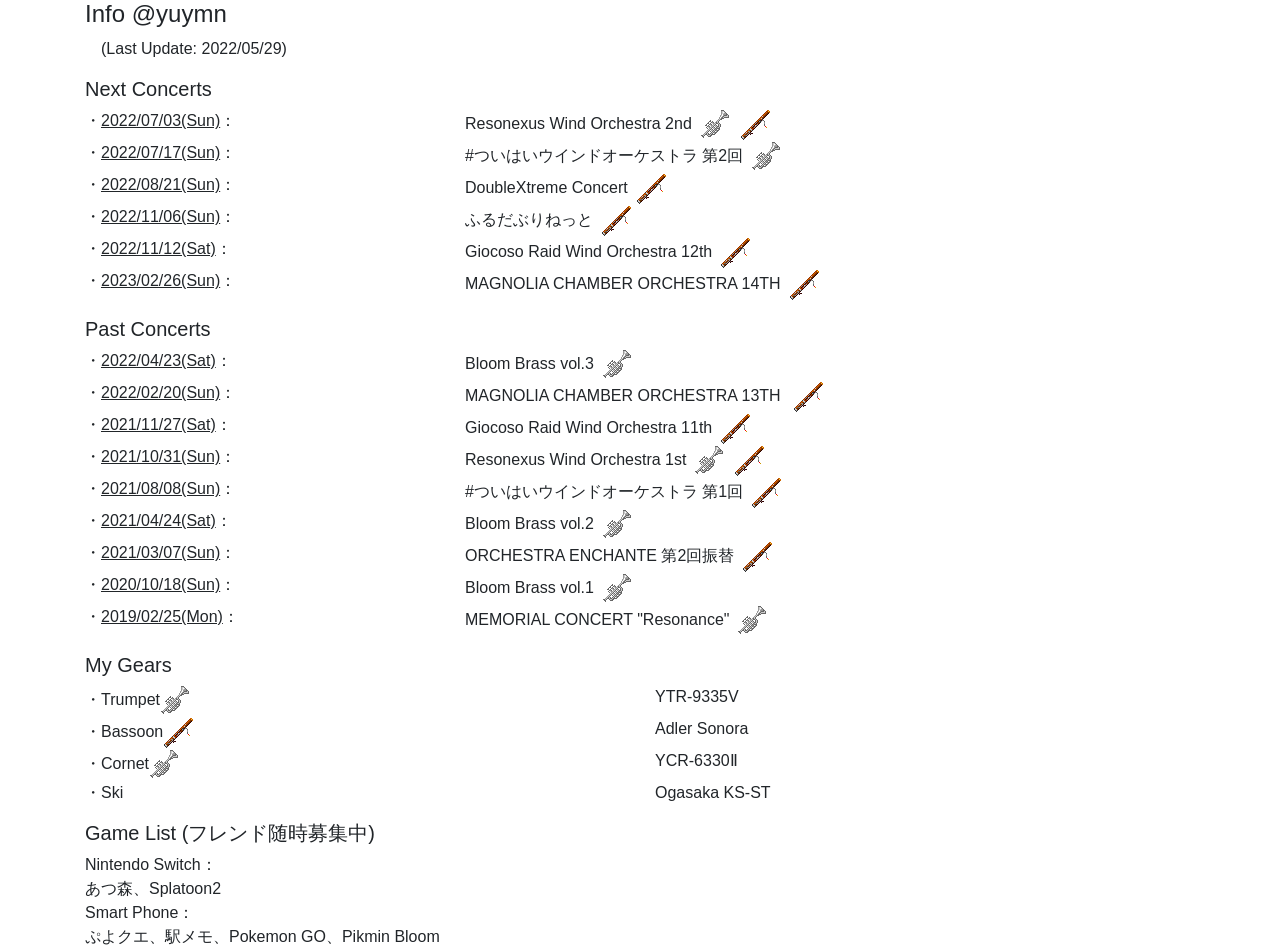
==== index.html @ 524e72fc "5/29更新" ====
<!DOCTYPE html>
<html>
	<head>
		<title>Info</title>
		<meta charset="UTF-8">
		<meta name="viewport" content="width=device-width,initial-scale=1.0">
		<script src="https://code.jquery.com/jquery-3.4.1.min.js"></script>
		<script src='js/bootstrap.bundle.js'></script>
		<link rel='stylesheet' href='css/bootstrap.css'>
		<link rel='stylesheet' href='css/style.css'>
	</head>
	<body>
		<div class="container">
			<header>
			</header>
			<main>
				<h4>Info @yuymn</h4><span class="ml-3">(Last Update: 2022/05/29)</span>
				<div class="pt-3">
					<h5>Next Concerts</h5>
					<!-- テンプレ
						<div class="row">
							<div class="col-md-4">・<u>20xx/xx/xx(Sat)</u>：</div>
							<div class="col-md-8"> XXX Wind Orchestra<img class="ml-2" src="icon/013trum.png"><img class="ml-2" src="icon/019fagotto.png"></div>
						</div>
					-->
					<div class="row">
						<div class="col-md-4">・<u>2022/07/03(Sun)</u>：</div>
						<div class="col-md-8">Resonexus Wind Orchestra 2nd<img class="ml-2" src="icon/013trum.png"><img class="ml-2" src="icon/019fagotto.png"></div>
					</div>
					<div class="row">
						<div class="col-md-4">・<u>2022/07/17(Sun)</u>：</div>
						<div class="col-md-8">#ついはいウインドオーケストラ 第2回<img class="ml-2" src="icon/013trum.png"></div>
					</div>
					<div class="row">
						<div class="col-md-4">・<u>2022/08/21(Sun)</u>：</div>
						<div class="col-md-8">DoubleXtreme Concert<img class="ml-2" src="icon/019fagotto.png"></div>
					</div>
					<div class="row">
						<div class="col-md-4">・<u>2022/11/06(Sun)</u>：</div>
						<div class="col-md-8">ふるだぶりねっと<img class="ml-2" src="icon/019fagotto.png"></div>
					</div>
					<div class="row">
						<div class="col-md-4">・<u>2022/11/12(Sat)</u>：</div>
						<div class="col-md-8">Giocoso Raid Wind Orchestra 12th<img class="ml-2" src="icon/019fagotto.png"></div>
					</div>
					<div class="row">
						<div class="col-md-4">・<u>2023/02/26(Sun)</u>：</div>
						<div class="col-md-8">MAGNOLIA CHAMBER ORCHESTRA 14TH<img class="ml-2" src="icon/019fagotto.png"></div>
					</div>
				</div>
				<div class="pt-3">
					<h5>Past Concerts</h5>
					<div class="row">
						<div class="col-md-4">・<u>2022/04/23(Sat)</u>：</div>
						<div class="col-md-8">Bloom Brass vol.3<img class="ml-2" src="icon/013trum.png"></div>
					</div>
					<div class="row">
						<div class="col-md-4">・<u>2022/02/20(Sun)</u>：</div>
						<div class="col-md-8">MAGNOLIA CHAMBER ORCHESTRA 13TH <img class="ml-2" src="icon/019fagotto.png"></div>
					</div>
					<div class="row">
						<div class="col-md-4">・<u>2021/11/27(Sat)</u>：</div>
						<div class="col-md-8">Giocoso Raid Wind Orchestra 11th<img class="ml-2" src="icon/019fagotto.png"></div>
					</div>
					<div class="row">
						<div class="col-md-4">・<u>2021/10/31(Sun)</u>：</div>
						<div class="col-md-8">Resonexus Wind Orchestra 1st<img class="ml-2" src="icon/013trum.png"><img class="ml-2" src="icon/019fagotto.png"></div>
					</div>
					<div class="row">
						<div class="col-md-4">・<u>2021/08/08(Sun)</u>：</div>
						<div class="col-md-8">#ついはいウインドオーケストラ 第1回<img class="ml-2" src="icon/019fagotto.png"></div>
					</div>
					<div class="row">
						<div class="col-md-4">・<u>2021/04/24(Sat)</u>：</div>
						<div class="col-md-8">Bloom Brass vol.2<img class="ml-2" src="icon/013trum.png"></div>
					</div>
					<div class="row">
						<div class="col-md-4">・<u>2021/03/07(Sun)</u>：</div>
						<div class="col-md-8">ORCHESTRA ENCHANTE 第2回振替<img class="ml-2" src="icon/019fagotto.png"></div>
					</div>
					<div class="row">
						<div class="col-md-4">・<u>2020/10/18(Sun)</u>：</div>
						<div class="col-md-8">Bloom Brass vol.1<img class="ml-2" src="icon/013trum.png"></div>
					</div>
					<div class="row">
						<div class="col-md-4">・<u>2019/02/25(Mon)</u>：</div>
						<div class="col-md-8">MEMORIAL CONCERT "Resonance"<img class="ml-2" src="icon/013trum.png"></div>
					</div>
				</div>
				<div class="pt-3">
					<h5>My Gears</h5>
					<div class="row">
						<div class="col-6">・Trumpet<img class="" src="icon/013trum.png"></div>
						<div class="col-6">YTR-9335V</div>
					</div>
					<div class="row">
						<div class="col-6">・Bassoon<img class="" src="icon/019fagotto.png"></div>
						<div class="col-6">Adler Sonora</div>
					</div>
					<div class="row">
						<div class="col-6">・Cornet<img class="" src="icon/013trum.png"></div>
						<div class="col-6">YCR-6330Ⅱ</div>
					</div>
					<div class="row">
						<div class="col-6">・Ski</div>
						<div class="col-6">Ogasaka KS-ST</div>
					</div>
				</div>
				<div class="pt-3">
					<h5>Game List (フレンド随時募集中)</h5>
					<div>Nintendo Switch：</div>
					<div>あつ森、Splatoon2</div>
					<div>Smart Phone：</div>
					<div>ぷよクエ、駅メモ、Pokemon GO、Pikmin Bloom</div>
				</div>

			</main>

			<footer>
				

			</footer>
		</div>

	</body>
	<script>
	</script>
</html>
---- css/style.css ----
.column {
  height: 100vh;
  width: 100%;
}

.left{
	opacity: 0.5;
}

.space{
	height:200px;
}

.sentence{
	opacity: 1.0 !important;
	margin-left:100px;
	margin-top:200px;
}

.sentence2{
	opacity: 1.0 !important;
}

@media all and (min-width: 700px) {
  .wrapper {
    display: flex;
  }
}

@media (max-width:700px) {
	.left{
		display: none;
	}
}
.testpage{
	text-align: center;
}

.space_mt{
	margin-top:50px;
}

.circle{
	display: block;
	width: 40px;
	height: 40px;
	border-radius: 50%;
	background:white;
	/*float:left;*/
}

.testpage{
	font-size:20px;
	/*position:relative;*/
	/*float:left;*/
	text-align: center;
}

/*
.circle2{
	float:left;
}
*/

.loginform{
	margin :0 auto;
}

.inputText{
	clear:both;
}


.color1{
	background:linear-gradient(#05FBFF, #1E00FF);
}

.color2{
	background:linear-gradient(to bottom, #FFC778, #FFF);
}

.color3{
	background:linear-gradient(-135deg, #E4A972, #9941D8);
}

.color4{
	background:linear-gradient(-45deg, rgba(246, 255, 0, .8), rgba(255, 0, 161, .8));
	}

.btnstyle{
	border-radius: 25px;
	text-decoration:none;
	border-style: none;
	width:100px;
}

.or{
	text-align: center;
}

.btnwrapper{
		text-align: center;
	margin :0 auto;
}
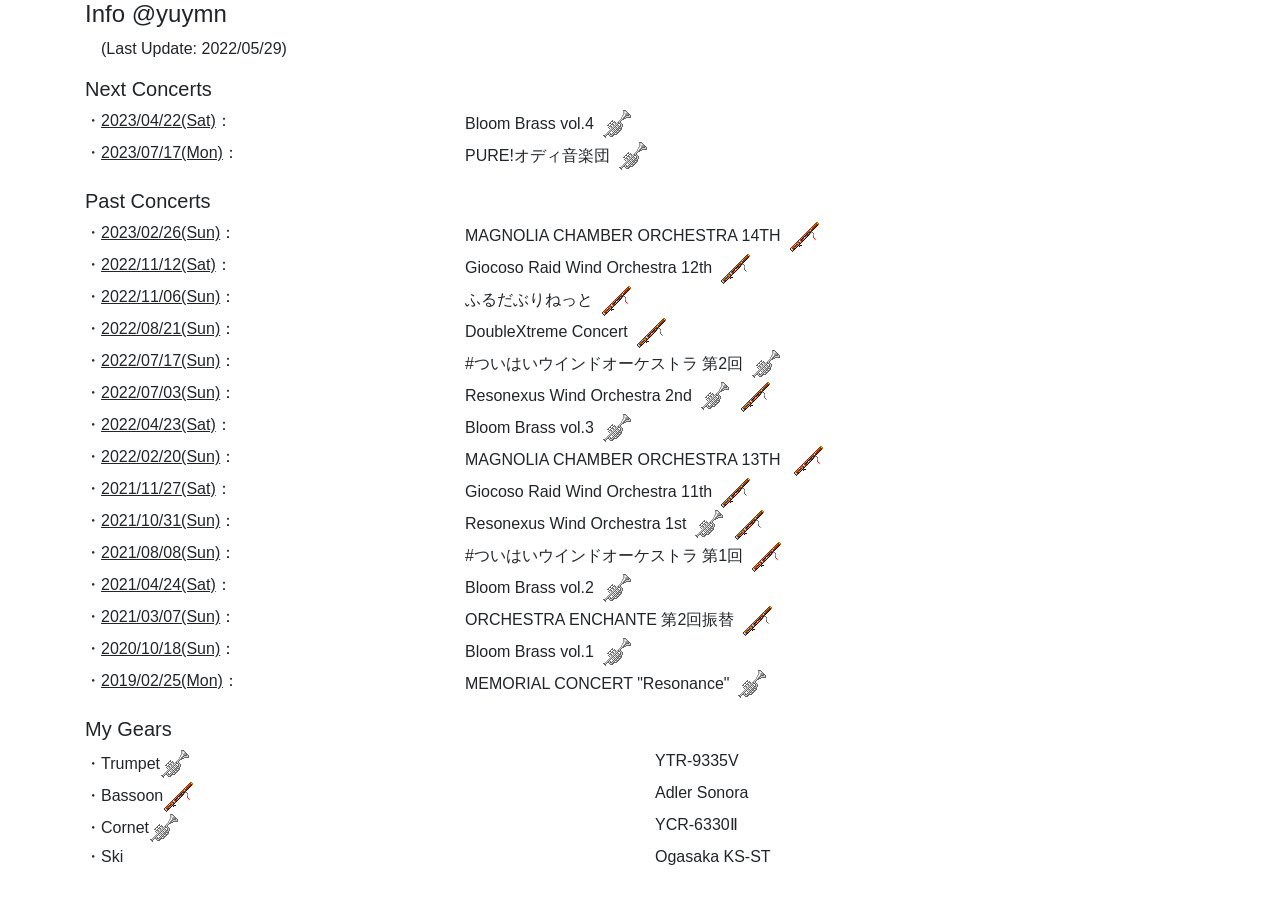
==== commit c4694e54: "3/3 update" ====
--- a/index.html
+++ b/index.html
@@ -24,32 +24,40 @@
 						</div>
 					-->
 					<div class="row">
-						<div class="col-md-4">・<u>2022/07/03(Sun)</u>：</div>
-						<div class="col-md-8">Resonexus Wind Orchestra 2nd<img class="ml-2" src="icon/013trum.png"><img class="ml-2" src="icon/019fagotto.png"></div>
+						<div class="col-md-4">・<u>2023/04/22(Sat)</u>：</div>
+						<div class="col-md-8">Bloom Brass vol.4<img class="ml-2" src="icon/013trum.png"></div>
+					</div>
+					<div class="row">
+						<div class="col-md-4">・<u>2023/07/17(Mon)</u>：</div>
+						<div class="col-md-8">PURE!オディ音楽団<img class="ml-2" src="icon/013trum.png"></div>
+					</div>
+				</div>
+				<div class="pt-3">
+					<h5>Past Concerts</h5>
+					<div class="row">
+						<div class="col-md-4">・<u>2023/02/26(Sun)</u>：</div>
+						<div class="col-md-8">MAGNOLIA CHAMBER ORCHESTRA 14TH<img class="ml-2" src="icon/019fagotto.png"></div>
+					</div>
+					<div class="row">
+						<div class="col-md-4">・<u>2022/11/12(Sat)</u>：</div>
+						<div class="col-md-8">Giocoso Raid Wind Orchestra 12th<img class="ml-2" src="icon/019fagotto.png"></div>
+					</div>
+					<div class="row">
+						<div class="col-md-4">・<u>2022/11/06(Sun)</u>：</div>
+						<div class="col-md-8">ふるだぶりねっと<img class="ml-2" src="icon/019fagotto.png"></div>
+					</div>
+					<div class="row">
+						<div class="col-md-4">・<u>2022/08/21(Sun)</u>：</div>
+						<div class="col-md-8">DoubleXtreme Concert<img class="ml-2" src="icon/019fagotto.png"></div>
 					</div>
 					<div class="row">
 						<div class="col-md-4">・<u>2022/07/17(Sun)</u>：</div>
 						<div class="col-md-8">#ついはいウインドオーケストラ 第2回<img class="ml-2" src="icon/013trum.png"></div>
 					</div>
 					<div class="row">
-						<div class="col-md-4">・<u>2022/08/21(Sun)</u>：</div>
-						<div class="col-md-8">DoubleXtreme Concert<img class="ml-2" src="icon/019fagotto.png"></div>
+						<div class="col-md-4">・<u>2022/07/03(Sun)</u>：</div>
+						<div class="col-md-8">Resonexus Wind Orchestra 2nd<img class="ml-2" src="icon/013trum.png"><img class="ml-2" src="icon/019fagotto.png"></div>
 					</div>
-					<div class="row">
-						<div class="col-md-4">・<u>2022/11/06(Sun)</u>：</div>
-						<div class="col-md-8">ふるだぶりねっと<img class="ml-2" src="icon/019fagotto.png"></div>
-					</div>
-					<div class="row">
-						<div class="col-md-4">・<u>2022/11/12(Sat)</u>：</div>
-						<div class="col-md-8">Giocoso Raid Wind Orchestra 12th<img class="ml-2" src="icon/019fagotto.png"></div>
-					</div>
-					<div class="row">
-						<div class="col-md-4">・<u>2023/02/26(Sun)</u>：</div>
-						<div class="col-md-8">MAGNOLIA CHAMBER ORCHESTRA 14TH<img class="ml-2" src="icon/019fagotto.png"></div>
-					</div>
-				</div>
-				<div class="pt-3">
-					<h5>Past Concerts</h5>
 					<div class="row">
 						<div class="col-md-4">・<u>2022/04/23(Sat)</u>：</div>
 						<div class="col-md-8">Bloom Brass vol.3<img class="ml-2" src="icon/013trum.png"></div>
@@ -106,14 +114,6 @@
 						<div class="col-6">Ogasaka KS-ST</div>
 					</div>
 				</div>
-				<div class="pt-3">
-					<h5>Game List (フレンド随時募集中)</h5>
-					<div>Nintendo Switch：</div>
-					<div>あつ森、Splatoon2</div>
-					<div>Smart Phone：</div>
-					<div>ぷよクエ、駅メモ、Pokemon GO、Pikmin Bloom</div>
-				</div>
-
 			</main>
 
 			<footer>
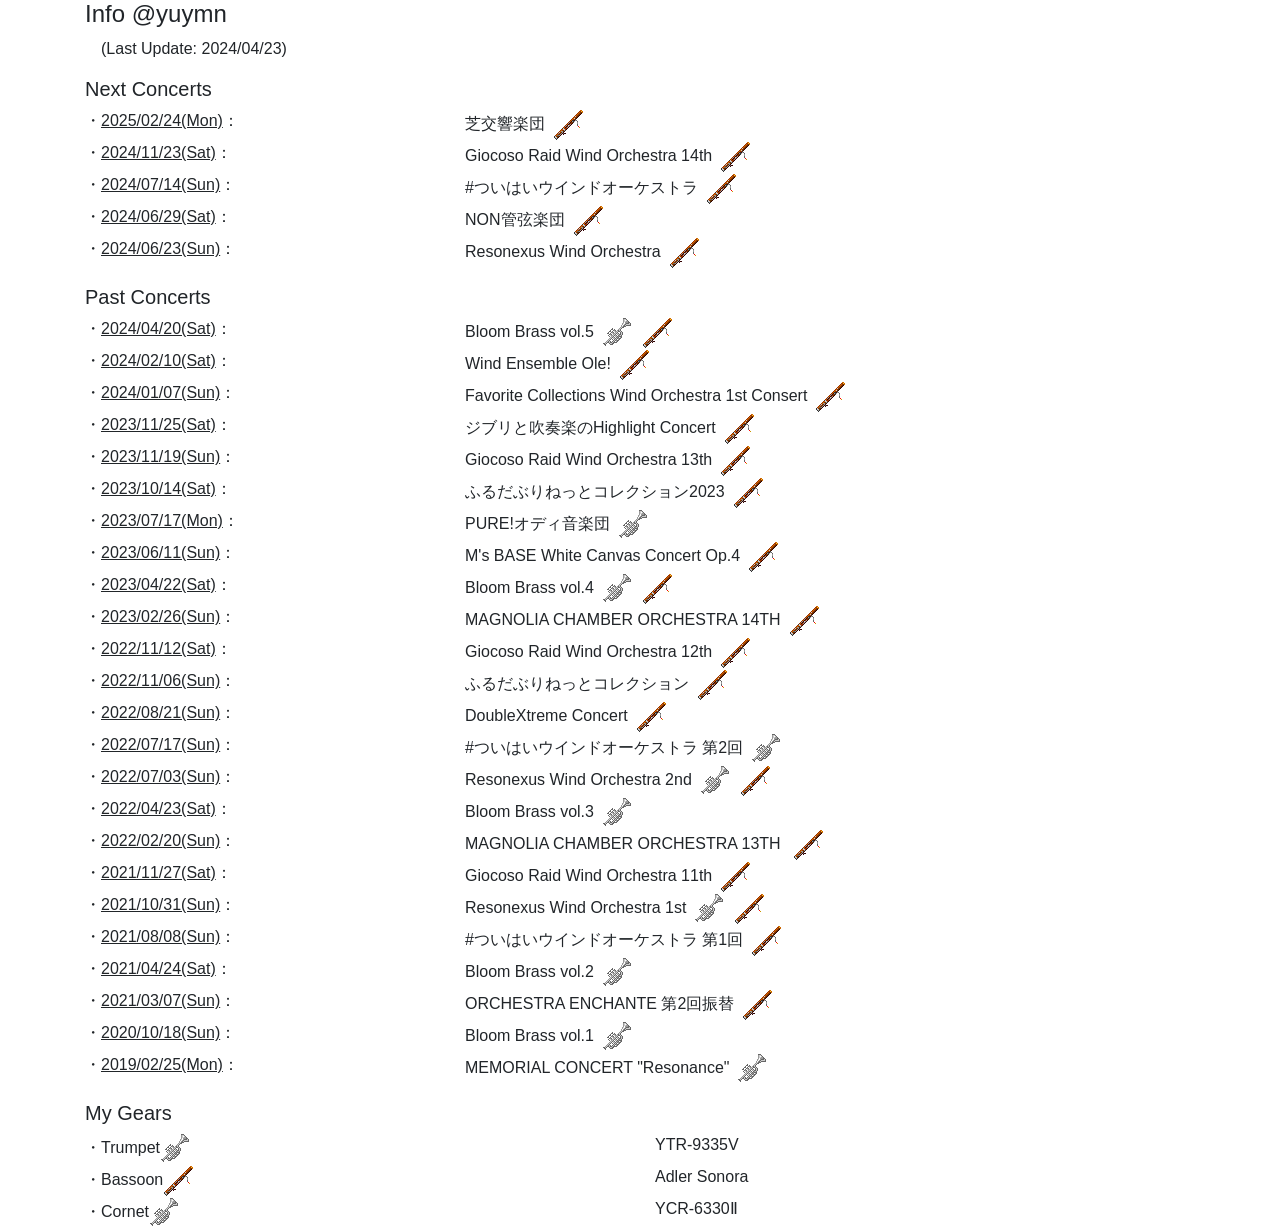
==== commit 9d6e7b99: "久々に更新！" ====
--- a/index.html
+++ b/index.html
@@ -14,7 +14,7 @@
 			<header>
 			</header>
 			<main>
-				<h4>Info @yuymn</h4><span class="ml-3">(Last Update: 2022/05/29)</span>
+				<h4>Info @yuymn</h4><span class="ml-3">(Last Update: 2024/04/23)</span>
 				<div class="pt-3">
 					<h5>Next Concerts</h5>
 					<!-- テンプレ
@@ -24,16 +24,66 @@
 						</div>
 					-->
 					<div class="row">
-						<div class="col-md-4">・<u>2023/04/22(Sat)</u>：</div>
-						<div class="col-md-8">Bloom Brass vol.4<img class="ml-2" src="icon/013trum.png"></div>
+						<div class="col-md-4">・<u>2025/02/24(Mon)</u>：</div>
+						<div class="col-md-8">芝交響楽団<img class="ml-2" src="icon/019fagotto.png"></div>
+					</div>
+					<div class="row">
+						<div class="col-md-4">・<u>2024/11/23(Sat)</u>：</div>
+						<div class="col-md-8">Giocoso Raid Wind Orchestra 14th<img class="ml-2" src="icon/019fagotto.png"></div>
+					</div>
+					<div class="row">
+						<div class="col-md-4">・<u>2024/07/14(Sun)</u>：</div>
+						<div class="col-md-8">#ついはいウインドオーケストラ<img class="ml-2" src="icon/019fagotto.png"></div>
+					</div>
+					<div class="row">
+						<div class="col-md-4">・<u>2024/06/29(Sat)</u>：</div>
+						<div class="col-md-8">NON管弦楽団<img class="ml-2" src="icon/019fagotto.png"></div>
+					</div>
+					<div class="row">
+						<div class="col-md-4">・<u>2024/06/23(Sun)</u>：</div>
+						<div class="col-md-8">Resonexus Wind Orchestra<img class="ml-2" src="icon/019fagotto.png"></div>
+					</div>
+					
+				</div>
+				<div class="pt-3">
+					<h5>Past Concerts</h5>
+					<!--ここに追加していく-->
+					<div class="row">
+						<div class="col-md-4">・<u>2024/04/20(Sat)</u>：</div>
+						<div class="col-md-8">Bloom Brass vol.5<img class="ml-2" src="icon/013trum.png"><img class="ml-2" src="icon/019fagotto.png"></div>
+					</div>
+					<div class="row">
+						<div class="col-md-4">・<u>2024/02/10(Sat)</u>：</div>
+						<div class="col-md-8">Wind Ensemble Ole!<img class="ml-2" src="icon/019fagotto.png"></div>
+					</div>
+					<div class="row">
+						<div class="col-md-4">・<u>2024/01/07(Sun)</u>：</div>
+						<div class="col-md-8">Favorite Collections Wind Orchestra 1st Consert<img class="ml-2" src="icon/019fagotto.png"></div>
+					</div>
+					<div class="row">
+						<div class="col-md-4">・<u>2023/11/25(Sat)</u>：</div>
+						<div class="col-md-8">ジブリと吹奏楽のHighlight Concert<img class="ml-2" src="icon/019fagotto.png"></div>
+					</div>
+					<div class="row">
+						<div class="col-md-4">・<u>2023/11/19(Sun)</u>：</div>
+						<div class="col-md-8">Giocoso Raid Wind Orchestra 13th<img class="ml-2" src="icon/019fagotto.png"></div>
+					</div>
+					<div class="row">
+						<div class="col-md-4">・<u>2023/10/14(Sat)</u>：</div>
+						<div class="col-md-8">ふるだぶりねっとコレクション2023<img class="ml-2" src="icon/019fagotto.png"></div>
 					</div>
 					<div class="row">
 						<div class="col-md-4">・<u>2023/07/17(Mon)</u>：</div>
 						<div class="col-md-8">PURE!オディ音楽団<img class="ml-2" src="icon/013trum.png"></div>
 					</div>
-				</div>
-				<div class="pt-3">
-					<h5>Past Concerts</h5>
+					<div class="row">
+						<div class="col-md-4">・<u>2023/06/11(Sun)</u>：</div>
+						<div class="col-md-8">M's BASE White Canvas Concert Op.4<img class="ml-2" src="icon/019fagotto.png"></div>
+					</div>
+					<div class="row">
+						<div class="col-md-4">・<u>2023/04/22(Sat)</u>：</div>
+						<div class="col-md-8">Bloom Brass vol.4<img class="ml-2" src="icon/013trum.png"><img class="ml-2" src="icon/019fagotto.png"></div>
+					</div>
 					<div class="row">
 						<div class="col-md-4">・<u>2023/02/26(Sun)</u>：</div>
 						<div class="col-md-8">MAGNOLIA CHAMBER ORCHESTRA 14TH<img class="ml-2" src="icon/019fagotto.png"></div>
@@ -44,7 +94,7 @@
 					</div>
 					<div class="row">
 						<div class="col-md-4">・<u>2022/11/06(Sun)</u>：</div>
-						<div class="col-md-8">ふるだぶりねっと<img class="ml-2" src="icon/019fagotto.png"></div>
+						<div class="col-md-8">ふるだぶりねっとコレクション<img class="ml-2" src="icon/019fagotto.png"></div>
 					</div>
 					<div class="row">
 						<div class="col-md-4">・<u>2022/08/21(Sun)</u>：</div>
@@ -109,10 +159,6 @@
 						<div class="col-6">・Cornet<img class="" src="icon/013trum.png"></div>
 						<div class="col-6">YCR-6330Ⅱ</div>
 					</div>
-					<div class="row">
-						<div class="col-6">・Ski</div>
-						<div class="col-6">Ogasaka KS-ST</div>
-					</div>
 				</div>
 			</main>
 
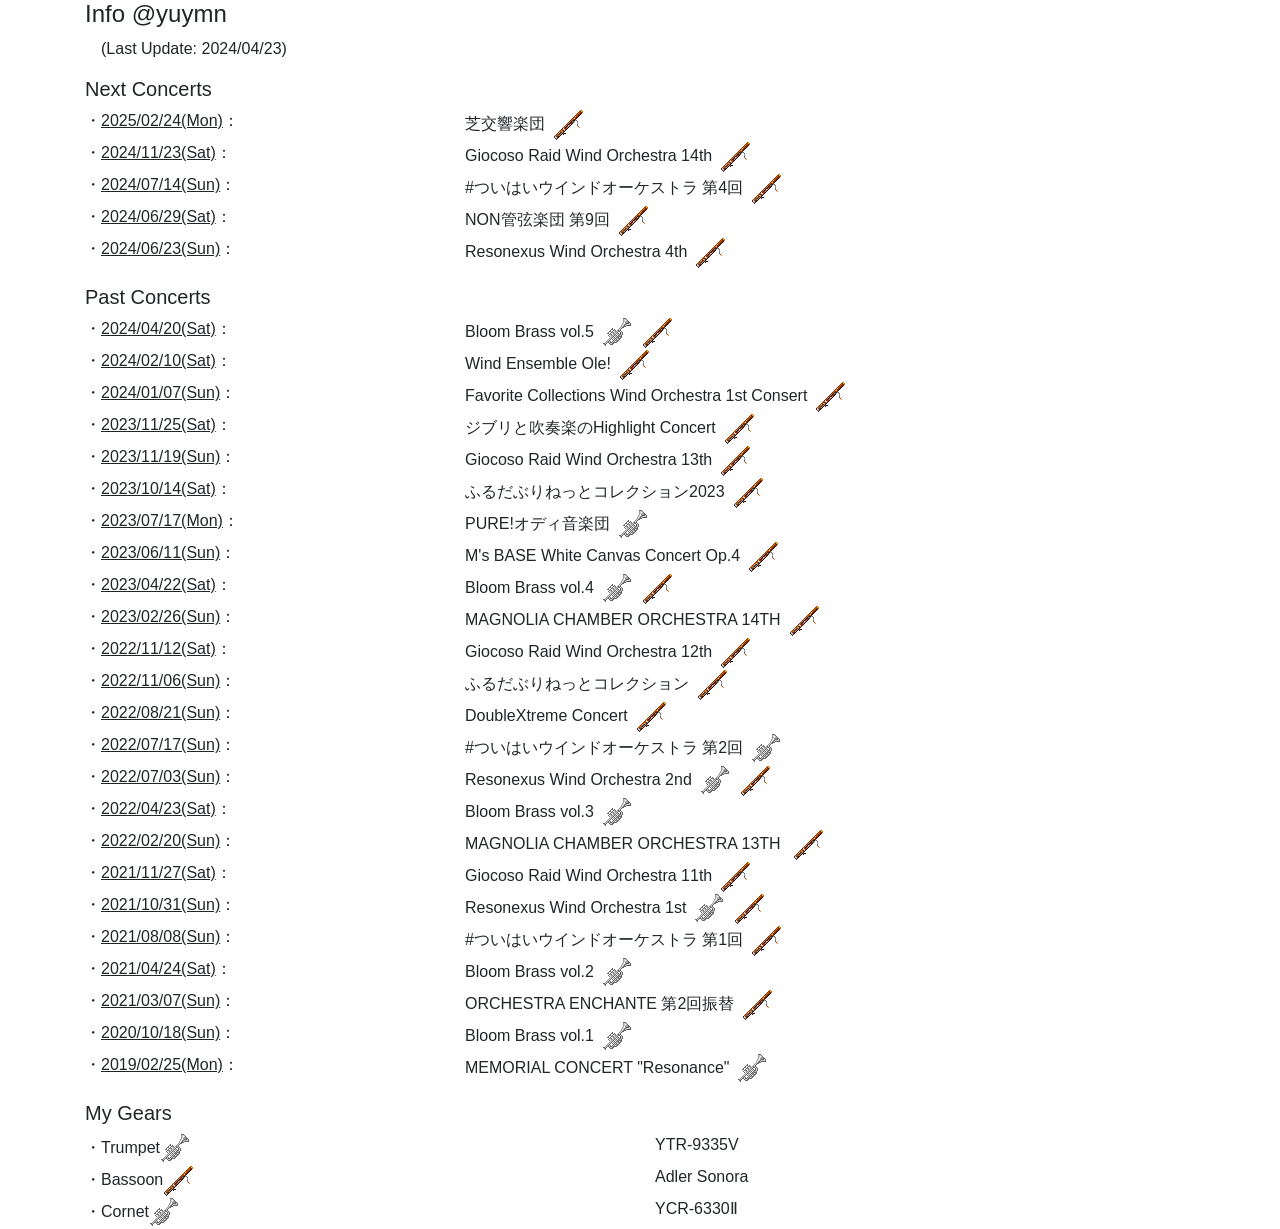
==== commit dd63c337: "追記" ====
--- a/index.html
+++ b/index.html
@@ -33,15 +33,15 @@
 					</div>
 					<div class="row">
 						<div class="col-md-4">・<u>2024/07/14(Sun)</u>：</div>
-						<div class="col-md-8">#ついはいウインドオーケストラ<img class="ml-2" src="icon/019fagotto.png"></div>
+						<div class="col-md-8">#ついはいウインドオーケストラ 第4回<img class="ml-2" src="icon/019fagotto.png"></div>
 					</div>
 					<div class="row">
 						<div class="col-md-4">・<u>2024/06/29(Sat)</u>：</div>
-						<div class="col-md-8">NON管弦楽団<img class="ml-2" src="icon/019fagotto.png"></div>
+						<div class="col-md-8">NON管弦楽団 第9回<img class="ml-2" src="icon/019fagotto.png"></div>
 					</div>
 					<div class="row">
 						<div class="col-md-4">・<u>2024/06/23(Sun)</u>：</div>
-						<div class="col-md-8">Resonexus Wind Orchestra<img class="ml-2" src="icon/019fagotto.png"></div>
+						<div class="col-md-8">Resonexus Wind Orchestra 4th<img class="ml-2" src="icon/019fagotto.png"></div>
 					</div>
 					
 				</div>
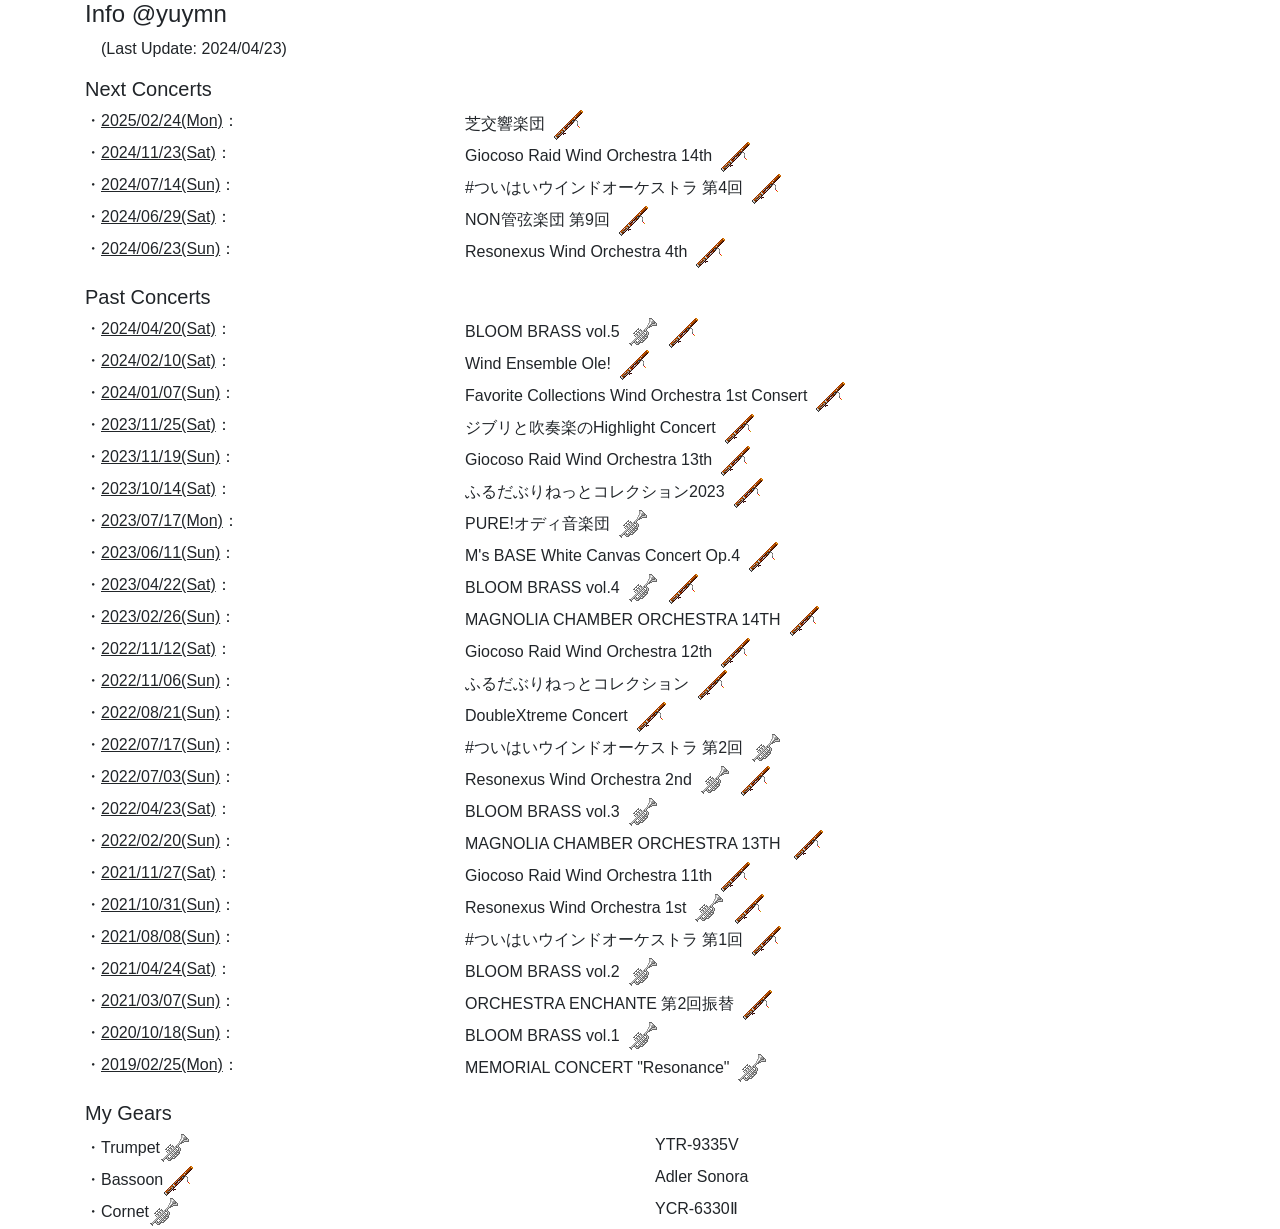
==== commit f0696b40: "BLOOM表記修正" ====
--- a/index.html
+++ b/index.html
@@ -50,7 +50,7 @@
 					<!--ここに追加していく-->
 					<div class="row">
 						<div class="col-md-4">・<u>2024/04/20(Sat)</u>：</div>
-						<div class="col-md-8">Bloom Brass vol.5<img class="ml-2" src="icon/013trum.png"><img class="ml-2" src="icon/019fagotto.png"></div>
+						<div class="col-md-8">BLOOM BRASS vol.5<img class="ml-2" src="icon/013trum.png"><img class="ml-2" src="icon/019fagotto.png"></div>
 					</div>
 					<div class="row">
 						<div class="col-md-4">・<u>2024/02/10(Sat)</u>：</div>
@@ -82,7 +82,7 @@
 					</div>
 					<div class="row">
 						<div class="col-md-4">・<u>2023/04/22(Sat)</u>：</div>
-						<div class="col-md-8">Bloom Brass vol.4<img class="ml-2" src="icon/013trum.png"><img class="ml-2" src="icon/019fagotto.png"></div>
+						<div class="col-md-8">BLOOM BRASS vol.4<img class="ml-2" src="icon/013trum.png"><img class="ml-2" src="icon/019fagotto.png"></div>
 					</div>
 					<div class="row">
 						<div class="col-md-4">・<u>2023/02/26(Sun)</u>：</div>
@@ -110,7 +110,7 @@
 					</div>
 					<div class="row">
 						<div class="col-md-4">・<u>2022/04/23(Sat)</u>：</div>
-						<div class="col-md-8">Bloom Brass vol.3<img class="ml-2" src="icon/013trum.png"></div>
+						<div class="col-md-8">BLOOM BRASS vol.3<img class="ml-2" src="icon/013trum.png"></div>
 					</div>
 					<div class="row">
 						<div class="col-md-4">・<u>2022/02/20(Sun)</u>：</div>
@@ -130,7 +130,7 @@
 					</div>
 					<div class="row">
 						<div class="col-md-4">・<u>2021/04/24(Sat)</u>：</div>
-						<div class="col-md-8">Bloom Brass vol.2<img class="ml-2" src="icon/013trum.png"></div>
+						<div class="col-md-8">BLOOM BRASS vol.2<img class="ml-2" src="icon/013trum.png"></div>
 					</div>
 					<div class="row">
 						<div class="col-md-4">・<u>2021/03/07(Sun)</u>：</div>
@@ -138,7 +138,7 @@
 					</div>
 					<div class="row">
 						<div class="col-md-4">・<u>2020/10/18(Sun)</u>：</div>
-						<div class="col-md-8">Bloom Brass vol.1<img class="ml-2" src="icon/013trum.png"></div>
+						<div class="col-md-8">BLOOM BRASS vol.1<img class="ml-2" src="icon/013trum.png"></div>
 					</div>
 					<div class="row">
 						<div class="col-md-4">・<u>2019/02/25(Mon)</u>：</div>
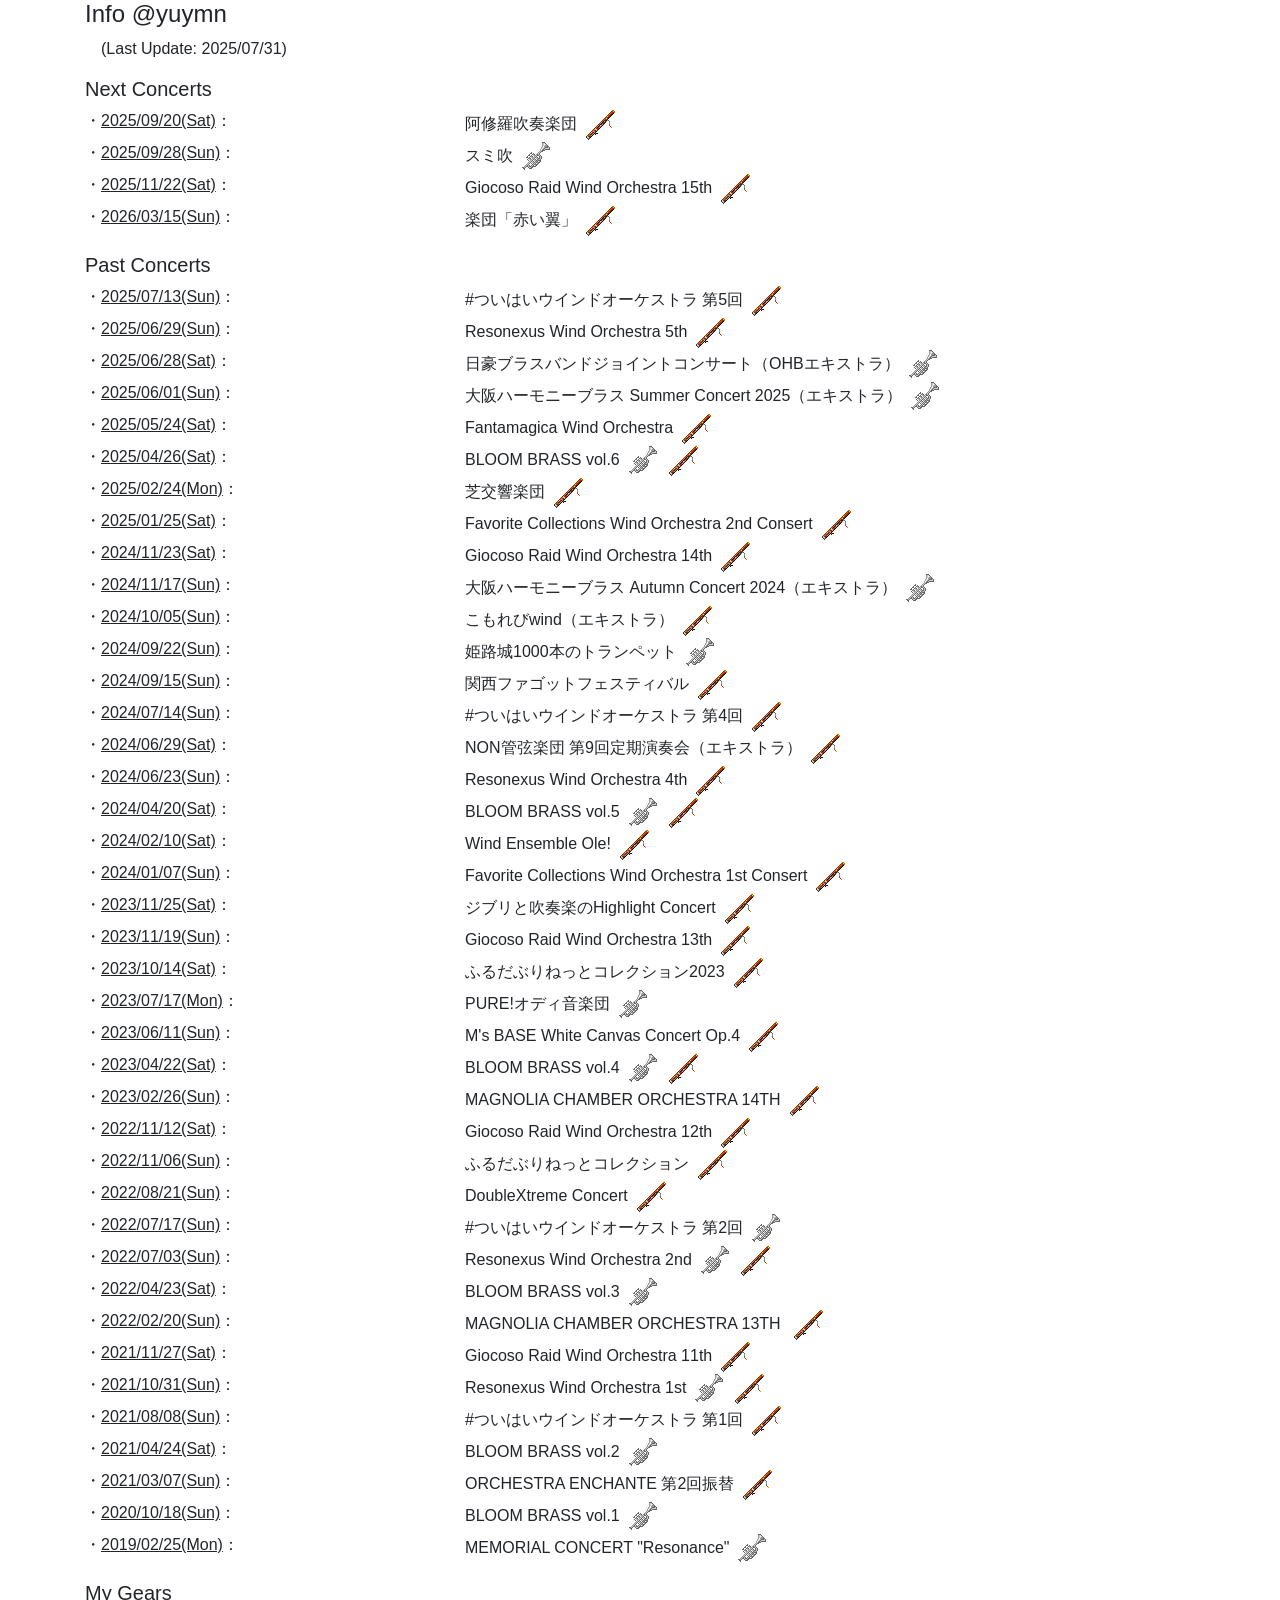
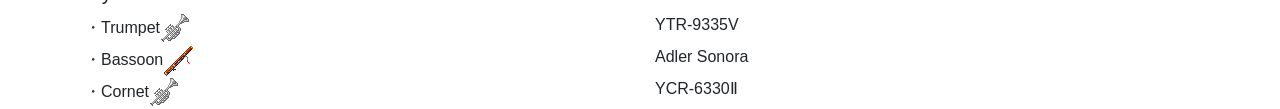
==== commit 3a509850: "2025.07.31 update" ====
--- a/index.html
+++ b/index.html
@@ -14,7 +14,7 @@
 			<header>
 			</header>
 			<main>
-				<h4>Info @yuymn</h4><span class="ml-3">(Last Update: 2024/04/23)</span>
+				<h4>Info @yuymn</h4><span class="ml-3">(Last Update: 2025/07/31)</span>
 				<div class="pt-3">
 					<h5>Next Concerts</h5>
 					<!-- テンプレ
@@ -24,30 +24,90 @@
 						</div>
 					-->
 					<div class="row">
-						<div class="col-md-4">・<u>2025/02/24(Mon)</u>：</div>
-						<div class="col-md-8">芝交響楽団<img class="ml-2" src="icon/019fagotto.png"></div>
-					</div>
-					<div class="row">
-						<div class="col-md-4">・<u>2024/11/23(Sat)</u>：</div>
-						<div class="col-md-8">Giocoso Raid Wind Orchestra 14th<img class="ml-2" src="icon/019fagotto.png"></div>
-					</div>
-					<div class="row">
-						<div class="col-md-4">・<u>2024/07/14(Sun)</u>：</div>
-						<div class="col-md-8">#ついはいウインドオーケストラ 第4回<img class="ml-2" src="icon/019fagotto.png"></div>
-					</div>
-					<div class="row">
-						<div class="col-md-4">・<u>2024/06/29(Sat)</u>：</div>
-						<div class="col-md-8">NON管弦楽団 第9回<img class="ml-2" src="icon/019fagotto.png"></div>
-					</div>
-					<div class="row">
-						<div class="col-md-4">・<u>2024/06/23(Sun)</u>：</div>
-						<div class="col-md-8">Resonexus Wind Orchestra 4th<img class="ml-2" src="icon/019fagotto.png"></div>
+						<div class="col-md-4">・<u>2025/09/20(Sat)</u>：</div>
+						<div class="col-md-8">阿修羅吹奏楽団<img class="ml-2" src="icon/019fagotto.png"></div>
+					</div>
+					<div class="row">
+						<div class="col-md-4">・<u>2025/09/28(Sun)</u>：</div>
+						<div class="col-md-8">スミ吹<img class="ml-2" src="icon/013trum.png"></div>
+					</div>
+					<div class="row">
+						<div class="col-md-4">・<u>2025/11/22(Sat)</u>：</div>
+						<div class="col-md-8">Giocoso Raid Wind Orchestra 15th<img class="ml-2" src="icon/019fagotto.png"></div>
+					</div>
+					<div class="row">
+						<div class="col-md-4">・<u>2026/03/15(Sun)</u>：</div>
+						<div class="col-md-8">楽団「赤い翼」<img class="ml-2" src="icon/019fagotto.png"></div>
 					</div>
 					
 				</div>
 				<div class="pt-3">
 					<h5>Past Concerts</h5>
 					<!--ここに追加していく-->
+					<div class="row">
+						<div class="col-md-4">・<u>2025/07/13(Sun)</u>：</div>
+						<div class="col-md-8">#ついはいウインドオーケストラ 第5回<img class="ml-2" src="icon/019fagotto.png"></div>
+					</div>
+					<div class="row">
+						<div class="col-md-4">・<u>2025/06/29(Sun)</u>：</div>
+						<div class="col-md-8">Resonexus Wind Orchestra 5th<img class="ml-2" src="icon/019fagotto.png"></div>
+					</div>
+					<div class="row">
+						<div class="col-md-4">・<u>2025/06/28(Sat)</u>：</div>
+						<div class="col-md-8">日豪ブラスバンドジョイントコンサート（OHBエキストラ）<img class="ml-2" src="icon/013trum.png"></div>
+					</div>
+					<div class="row">
+						<div class="col-md-4">・<u>2025/06/01(Sun)</u>：</div>
+						<div class="col-md-8">大阪ハーモニーブラス Summer Concert 2025（エキストラ）<img class="ml-2" src="icon/013trum.png"></div>
+					</div>
+					<div class="row">
+						<div class="col-md-4">・<u>2025/05/24(Sat)</u>：</div>
+						<div class="col-md-8">Fantamagica Wind Orchestra<img class="ml-2" src="icon/019fagotto.png"></div>
+					</div>
+					<div class="row">
+						<div class="col-md-4">・<u>2025/04/26(Sat)</u>：</div>
+						<div class="col-md-8">BLOOM BRASS vol.6<img class="ml-2" src="icon/013trum.png"><img class="ml-2" src="icon/019fagotto.png"></div>
+					</div>
+					<div class="row">
+						<div class="col-md-4">・<u>2025/02/24(Mon)</u>：</div>
+						<div class="col-md-8">芝交響楽団<img class="ml-2" src="icon/019fagotto.png"></div>
+					</div>
+					<div class="row">
+						<div class="col-md-4">・<u>2025/01/25(Sat)</u>：</div>
+						<div class="col-md-8">Favorite Collections Wind Orchestra 2nd Consert<img class="ml-2" src="icon/019fagotto.png"></div>
+					</div>
+					<div class="row">
+						<div class="col-md-4">・<u>2024/11/23(Sat)</u>：</div>
+						<div class="col-md-8">Giocoso Raid Wind Orchestra 14th<img class="ml-2" src="icon/019fagotto.png"></div>
+					</div>
+					<div class="row">
+						<div class="col-md-4">・<u>2024/11/17(Sun)</u>：</div>
+						<div class="col-md-8">大阪ハーモニーブラス Autumn Concert 2024（エキストラ）<img class="ml-2" src="icon/013trum.png"></div>
+					</div>
+					<div class="row">
+						<div class="col-md-4">・<u>2024/10/05(Sun)</u>：</div>
+						<div class="col-md-8">こもれびwind（エキストラ）<img class="ml-2" src="icon/019fagotto.png"></div>
+					</div>
+					<div class="row">
+						<div class="col-md-4">・<u>2024/09/22(Sun)</u>：</div>
+						<div class="col-md-8">姫路城1000本のトランペット<img class="ml-2" src="icon/013trum.png"></div>
+					</div>
+					<div class="row">
+						<div class="col-md-4">・<u>2024/09/15(Sun)</u>：</div>
+						<div class="col-md-8">関西ファゴットフェスティバル<img class="ml-2" src="icon/019fagotto.png"></div>
+					</div>
+					<div class="row">
+						<div class="col-md-4">・<u>2024/07/14(Sun)</u>：</div>
+						<div class="col-md-8">#ついはいウインドオーケストラ 第4回<img class="ml-2" src="icon/019fagotto.png"></div>
+					</div>
+					<div class="row">
+						<div class="col-md-4">・<u>2024/06/29(Sat)</u>：</div>
+						<div class="col-md-8">NON管弦楽団 第9回定期演奏会（エキストラ）<img class="ml-2" src="icon/019fagotto.png"></div>
+					</div>
+					<div class="row">
+						<div class="col-md-4">・<u>2024/06/23(Sun)</u>：</div>
+						<div class="col-md-8">Resonexus Wind Orchestra 4th<img class="ml-2" src="icon/019fagotto.png"></div>
+					</div>
 					<div class="row">
 						<div class="col-md-4">・<u>2024/04/20(Sat)</u>：</div>
 						<div class="col-md-8">BLOOM BRASS vol.5<img class="ml-2" src="icon/013trum.png"><img class="ml-2" src="icon/019fagotto.png"></div>
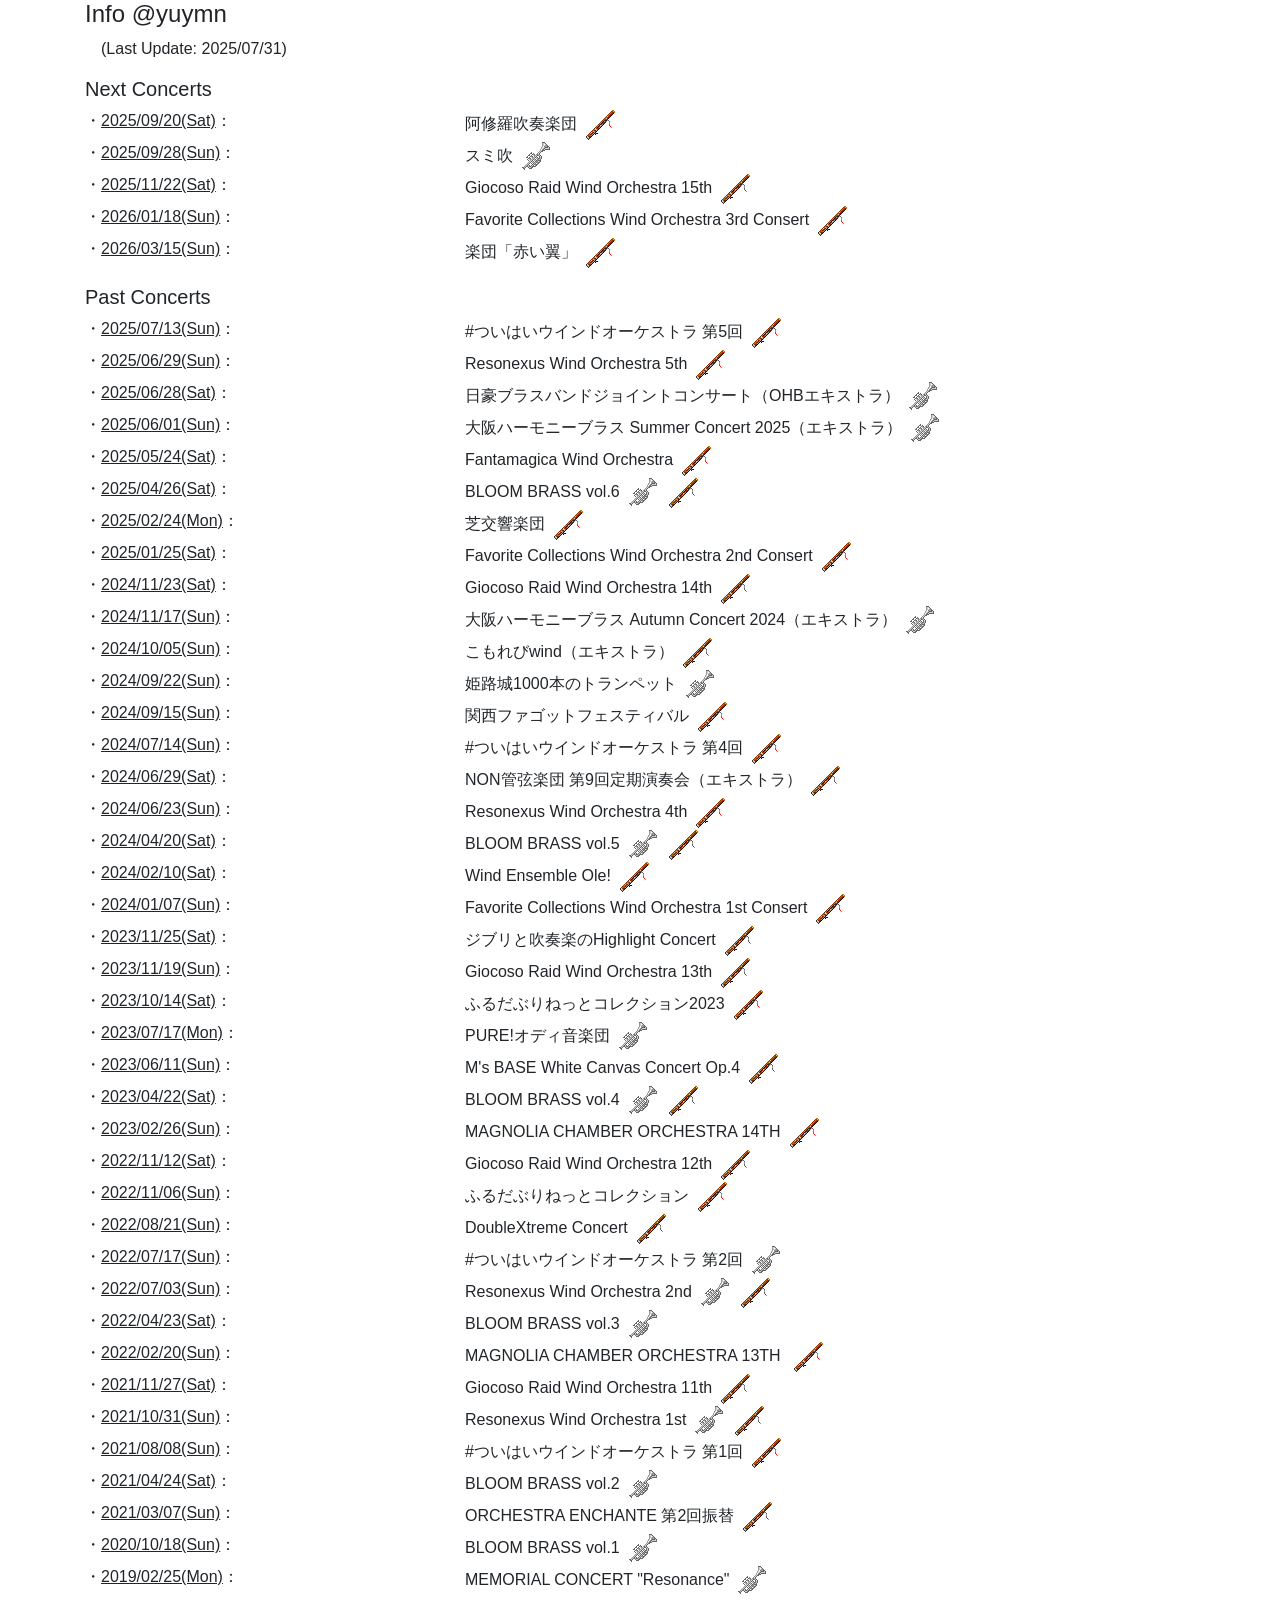
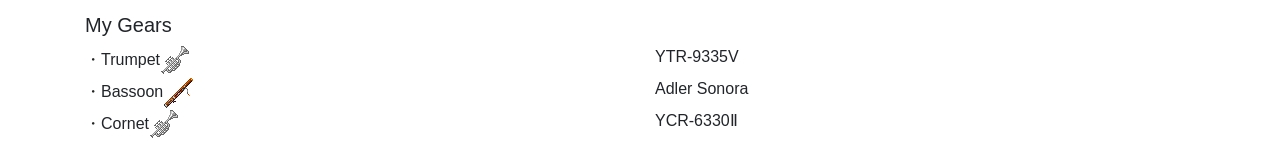
==== commit 4207ba1f: "2025.07.31 update2" ====
--- a/index.html
+++ b/index.html
@@ -36,6 +36,10 @@
 						<div class="col-md-8">Giocoso Raid Wind Orchestra 15th<img class="ml-2" src="icon/019fagotto.png"></div>
 					</div>
 					<div class="row">
+						<div class="col-md-4">・<u>2026/01/18(Sun)</u>：</div>
+						<div class="col-md-8">Favorite Collections Wind Orchestra 3rd Consert<img class="ml-2" src="icon/019fagotto.png"></div>
+					</div>
+					<div class="row">
 						<div class="col-md-4">・<u>2026/03/15(Sun)</u>：</div>
 						<div class="col-md-8">楽団「赤い翼」<img class="ml-2" src="icon/019fagotto.png"></div>
 					</div>
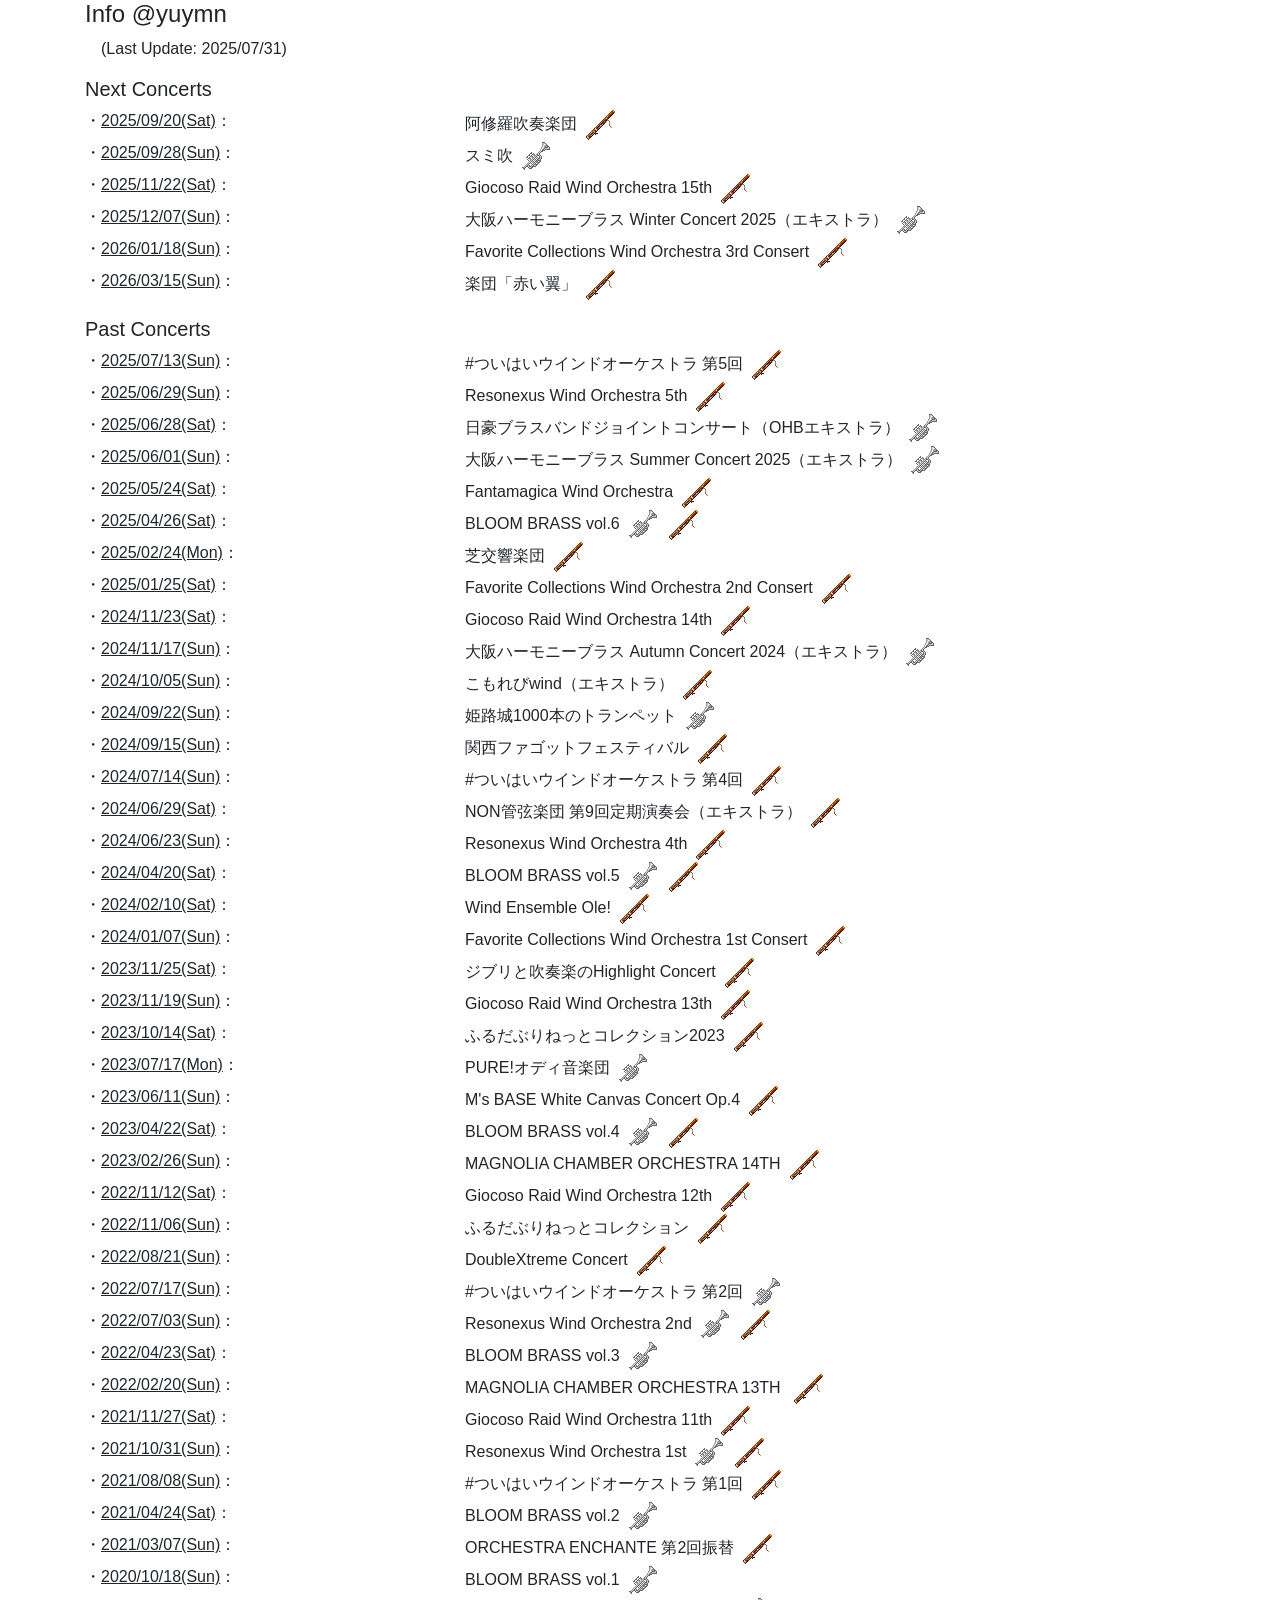
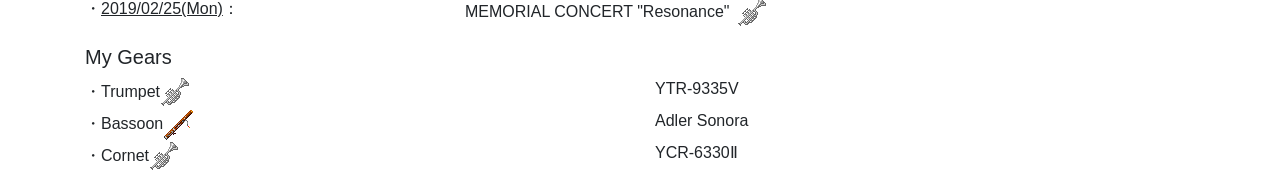
==== commit 016e7658: "2025.07.31 update3" ====
--- a/index.html
+++ b/index.html
@@ -36,6 +36,10 @@
 						<div class="col-md-8">Giocoso Raid Wind Orchestra 15th<img class="ml-2" src="icon/019fagotto.png"></div>
 					</div>
 					<div class="row">
+						<div class="col-md-4">・<u>2025/12/07(Sun)</u>：</div>
+						<div class="col-md-8">大阪ハーモニーブラス Winter Concert 2025（エキストラ）<img class="ml-2" src="icon/013trum.png"></div>
+					</div>
+					<div class="row">
 						<div class="col-md-4">・<u>2026/01/18(Sun)</u>：</div>
 						<div class="col-md-8">Favorite Collections Wind Orchestra 3rd Consert<img class="ml-2" src="icon/019fagotto.png"></div>
 					</div>
